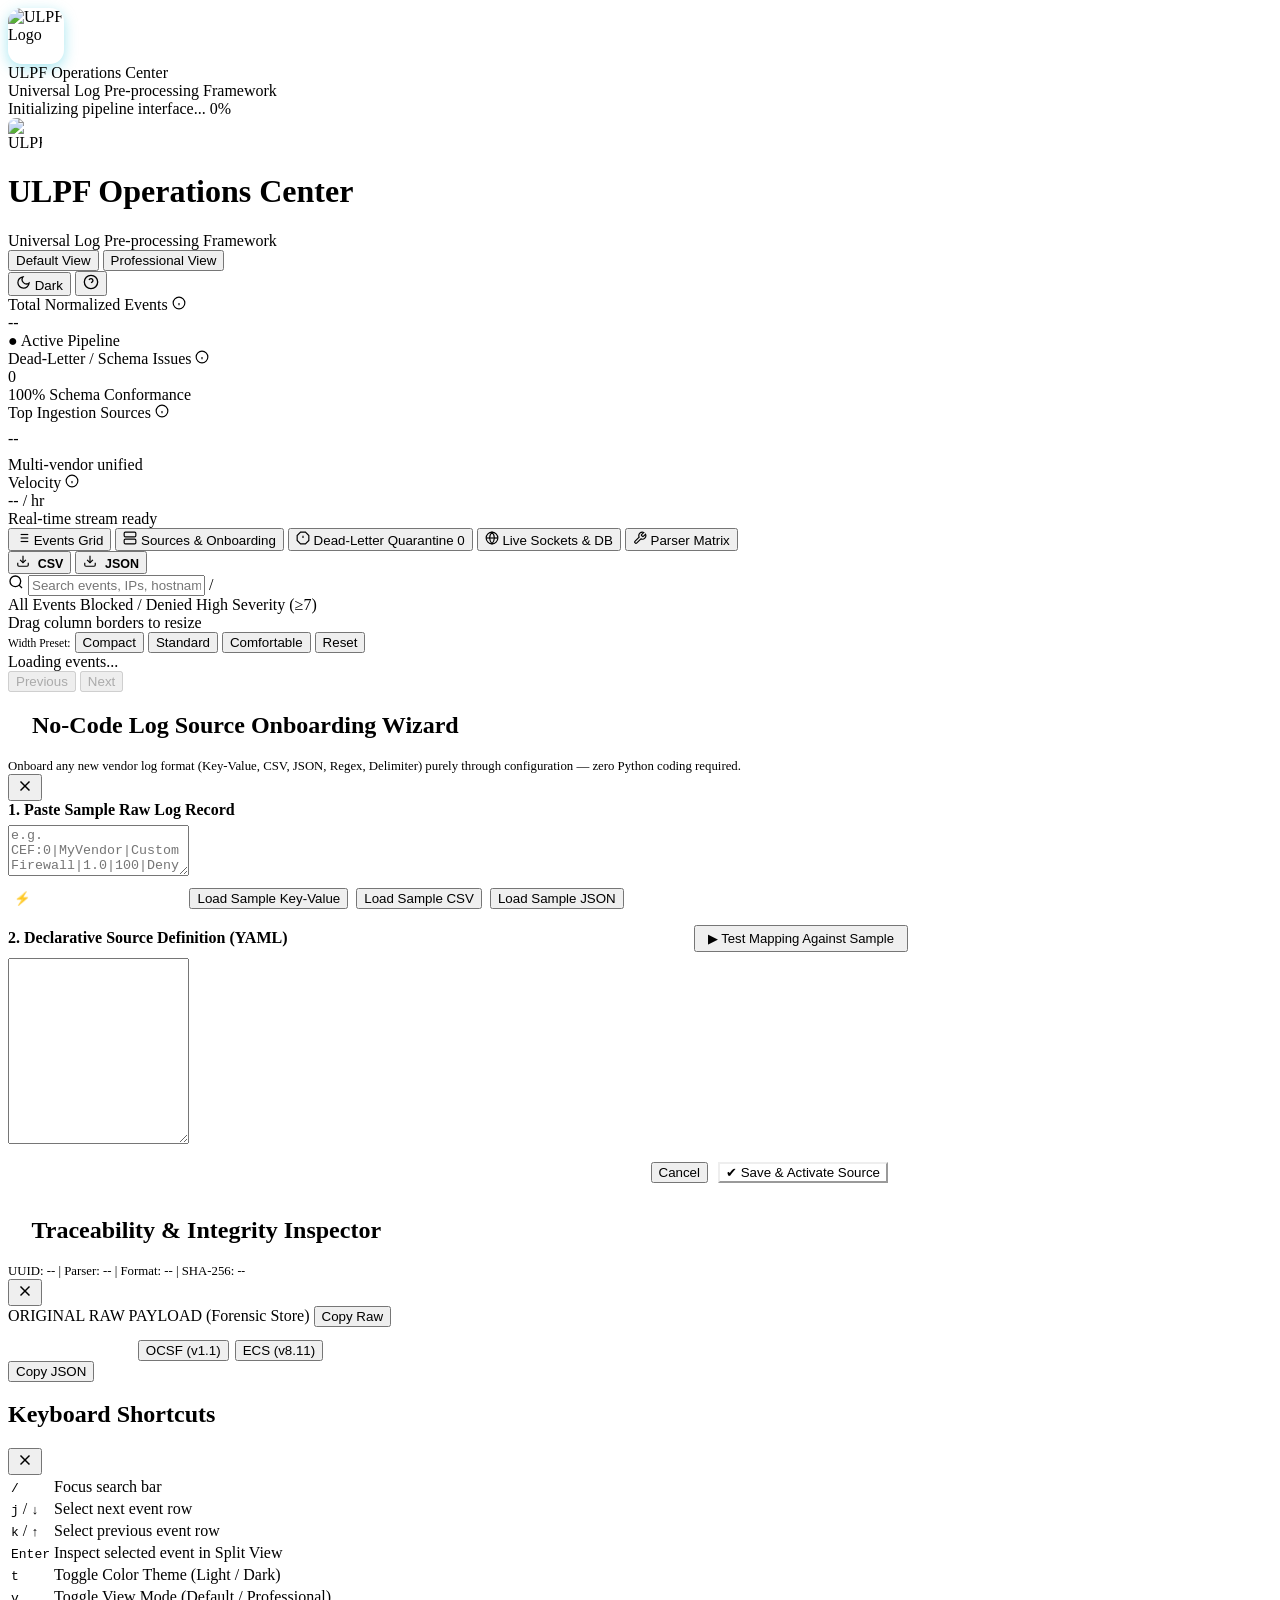
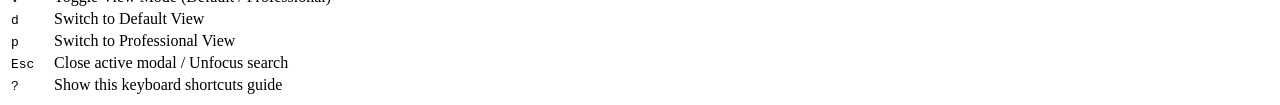
==== src/ulpf_dashboard/static/index.html @ 0b7f4d30 "refactor(architecture): decouple core framework from dashboard into src layout Separate framework ru" ====
<!DOCTYPE html>
<html lang="en" data-theme="light" data-view="default">
<head>
  <meta charset="UTF-8">
  <meta name="viewport" content="width=device-width, initial-scale=1.0">
  <title>ULPF — Universal Log Operations Dashboard</title>
  <link rel="icon" type="image/svg+xml" href="/static/favicon.svg">
  <link rel="alternate icon" href="/static/favicon.ico">
  <link rel="stylesheet" href="/static/style.css">
</head>
<body>
  <!-- Full Screen Initial Loading / Splash Screen (0% to 100%) -->
  <div id="loadingScreen" class="loading-screen">
    <div class="loading-container">
      <div class="loading-logo-box">
        <img src="/static/ulpf-logo.svg" alt="ULPF Logo" style="width: 56px; height: 56px; display: block; border-radius: 14px; box-shadow: 0 4px 14px rgba(6,182,212,0.35);">
        <div class="loading-ring"></div>
      </div>
      <div class="loading-app-name">ULPF Operations Center</div>
      <div class="loading-app-desc">Universal Log Pre-processing Framework</div>

      <div class="loading-progress-wrapper">
        <div class="loading-progress-bar">
          <div id="loadingProgressFill" class="loading-progress-fill" style="width: 0%;"></div>
        </div>
        <div class="loading-stats">
          <span id="loadingStepText">Initializing pipeline interface...</span>
          <span id="loadingPercentText" class="loading-percent mono-text">0%</span>
        </div>
      </div>
    </div>
  </div>

  <div class="app-container">

    <!-- Top Application Header -->
    <header class="app-header">
      <div class="brand-section">
        <div class="brand-logo" style="padding: 0; overflow: hidden; background: transparent;">
          <img src="/static/ulpf-logo.svg" alt="ULPF" style="width: 34px; height: 34px; border-radius: 8px; display: block;">
        </div>
        <div class="brand-titles">
          <h1>ULPF Operations Center</h1>
          <div class="brand-subtitle">Universal Log Pre-processing Framework</div>
        </div>
      </div>

      <div class="header-actions">
        <!-- Live SSE stream indicator -->
        <div id="liveStreamBadge" class="live-badge" style="display: none;">
          <span class="pulse-dot"></span> Stream Live
        </div>

        <!-- View Mode Segmented Control (Default vs Professional) -->
        <div class="view-mode-switch">
          <button id="viewDefaultBtn" class="mode-btn active" title="Switch to Default View (Simplified / Overview)">Default View</button>
          <button id="viewProBtn" class="mode-btn" title="Switch to Professional View (Full UES / Operations Grid)">Professional View</button>
        </div>

        <!-- Color Theme Toggle (Light / Dark) -->
        <button id="colorThemeBtn" class="btn-theme-mode" title="Toggle Light / Dark Theme (Hotkey: t)">
          <svg id="themeIconSun" width="15" height="15" viewBox="0 0 24 24" fill="none" stroke="currentColor" stroke-width="2" style="display: none;">
            <circle cx="12" cy="12" r="5"></circle>
            <line x1="12" y1="1" x2="12" y2="3"></line>
            <line x1="12" y1="21" x2="12" y2="23"></line>
            <line x1="4.22" y1="4.22" x2="5.64" y2="5.64"></line>
            <line x1="18.36" y1="18.36" x2="19.78" y2="19.78"></line>
            <line x1="1" y1="12" x2="3" y2="12"></line>
            <line x1="21" y1="12" x2="23" y2="12"></line>
            <line x1="4.22" y1="19.78" x2="5.64" y2="18.36"></line>
            <line x1="18.36" y1="5.64" x2="19.78" y2="4.22"></line>
          </svg>
          <svg id="themeIconMoon" width="15" height="15" viewBox="0 0 24 24" fill="none" stroke="currentColor" stroke-width="2">
            <path d="M21 12.79A9 9 0 1 1 11.21 3 7 7 0 0 0 21 12.79z"></path>
          </svg>
          <span id="colorThemeText">Dark</span>
        </button>

        <!-- Help shortcuts button -->
        <button id="shortcutsHelpBtn" class="btn-icon" title="Keyboard Shortcuts (?)" aria-label="Keyboard Shortcuts">
          <svg width="16" height="16" viewBox="0 0 24 24" fill="none" stroke="currentColor" stroke-width="2">
            <circle cx="12" cy="12" r="10"></circle>
            <path d="M9.09 9a3 3 0 0 1 5.83 1c0 2-3 3-3 3"></path>
            <line x1="12" y1="17" x2="12.01" y2="17"></line>
          </svg>
        </button>
      </div>
    </header>

    <!-- Default Theme: 4 Metric Cards -->
    <section id="metricsGrid" class="metrics-grid">
      <div class="metric-card">
        <div class="metric-header">
          <span>Total Normalized Events</span>
          <span class="has-tooltip" data-tooltip="All events validated against Universal Event Schema">
            <svg width="14" height="14" viewBox="0 0 24 24" fill="none" stroke="currentColor" stroke-width="2"><circle cx="12" cy="12" r="10"></circle><line x1="12" y1="16" x2="12" y2="12"></line><line x1="12" y1="8" x2="12.01" y2="8"></line></svg>
          </span>
        </div>
        <div id="statTotalEvents" class="metric-value">--</div>
        <div class="metric-footer">
          <span style="color: var(--color-success);">● Active Pipeline</span>
        </div>
      </div>

      <div class="metric-card">
        <div class="metric-header">
          <span>Dead-Letter / Schema Issues</span>
          <span class="has-tooltip" data-tooltip="Events that failed JSON Schema validation and were quarantined">
            <svg width="14" height="14" viewBox="0 0 24 24" fill="none" stroke="currentColor" stroke-width="2"><circle cx="12" cy="12" r="10"></circle><line x1="12" y1="16" x2="12" y2="12"></line><line x1="12" y1="8" x2="12.01" y2="8"></line></svg>
          </span>
        </div>
        <div id="statIssuesCount" class="metric-value" style="color: var(--color-success);">0</div>
        <div class="metric-footer">
          <span>100% Schema Conformance</span>
        </div>
      </div>

      <div class="metric-card">
        <div class="metric-header">
          <span>Top Ingestion Sources</span>
          <span class="has-tooltip" data-tooltip="Perimeter security devices emitting highest log volumes">
            <svg width="14" height="14" viewBox="0 0 24 24" fill="none" stroke="currentColor" stroke-width="2"><circle cx="12" cy="12" r="10"></circle><line x1="12" y1="16" x2="12" y2="12"></line><line x1="12" y1="8" x2="12.01" y2="8"></line></svg>
          </span>
        </div>
        <div id="statTopVendors" class="vendor-pills" style="margin: 8px 0;">--</div>
        <div class="metric-footer">
          <span>Multi-vendor unified</span>
        </div>
      </div>

      <div class="metric-card">
        <div class="metric-header">
          <span>Velocity</span>
          <span class="has-tooltip" data-tooltip="Rate of normalized events received in the last hour">
            <svg width="14" height="14" viewBox="0 0 24 24" fill="none" stroke="currentColor" stroke-width="2"><circle cx="12" cy="12" r="10"></circle><line x1="12" y1="16" x2="12" y2="12"></line><line x1="12" y1="8" x2="12.01" y2="8"></line></svg>
          </span>
        </div>
        <div id="statVelocity" class="metric-value">-- / hr</div>
        <div class="metric-footer">
          <span>Real-time stream ready</span>
        </div>
      </div>
    </section>

    <!-- Navigation Tabs Bar -->
    <div id="proTabsBar" class="pro-tabs-bar">
      <div class="pro-tabs">
        <button class="pro-tab active" data-tab="events">
          <svg width="14" height="14" viewBox="0 0 24 24" fill="none" stroke="currentColor" stroke-width="2"><line x1="8" y1="6" x2="21" y2="6"></line><line x1="8" y1="12" x2="21" y2="12"></line><line x1="8" y1="18" x2="21" y2="18"></line><line x1="3" y1="6" x2="3.01" y2="6"></line><line x1="3" y1="12" x2="3.01" y2="12"></line><line x1="3" y1="18" x2="3.01" y2="18"></line></svg>
          Events Grid
        </button>
        <button class="pro-tab" data-tab="sources">
          <svg width="14" height="14" viewBox="0 0 24 24" fill="none" stroke="currentColor" stroke-width="2"><rect x="2" y="2" width="20" height="8" rx="2" ry="2"></rect><rect x="2" y="14" width="20" height="8" rx="2" ry="2"></rect><line x1="6" y1="6" x2="6.01" y2="6"></line><line x1="6" y1="18" x2="6.01" y2="18"></line></svg>
          Sources & Onboarding
        </button>
        <button class="pro-tab" data-tab="deadletter">
          <svg width="14" height="14" viewBox="0 0 24 24" fill="none" stroke="currentColor" stroke-width="2"><polygon points="7.86 2 16.14 2 22 7.86 22 16.14 16.14 22 7.86 22 2 16.14 2 7.86 7.86 2"></polygon><line x1="12" y1="8" x2="12" y2="12"></line><line x1="12" y1="16" x2="12.01" y2="16"></line></svg>
          Dead-Letter Quarantine
          <span id="tabDeadLetterBadge" class="tab-badge">0</span>
        </button>
        <button class="pro-tab" data-tab="connections" id="tabConnectionsBtn">
          <svg width="14" height="14" viewBox="0 0 24 24" fill="none" stroke="currentColor" stroke-width="2">
            <circle cx="12" cy="12" r="10"></circle>
            <line x1="2" y1="12" x2="22" y2="12"></line>
            <path d="M12 2a15.3 15.3 0 0 1 4 10 15.3 15.3 0 0 1-4 10 15.3 15.3 0 0 1-4-10 15.3 15.3 0 0 1 4-10z"></path>
          </svg>
          Live Sockets & DB
          <span id="tabConnectionsBadge" class="tab-badge" style="background: rgba(6, 182, 212, 0.15); color: var(--accent-cyan); display: none;">0</span>
        </button>
        <button class="pro-tab" data-tab="parsers">
          <svg width="14" height="14" viewBox="0 0 24 24" fill="none" stroke="currentColor" stroke-width="2"><path d="M14.7 6.3a1 1 0 0 0 0 1.4l1.6 1.6a1 1 0 0 0 1.4 0l3.77-3.77a6 6 0 0 1-7.94 7.94l-6.91 6.91a2.12 2.12 0 0 1-3-3l6.91-6.91a6 6 0 0 1 7.94-7.94l-3.76 3.76z"></path></svg>
          Parser Matrix
        </button>
      </div>

      <div class="tab-actions">
        <button id="exportCsvBtn" class="btn-icon" title="Export Filtered Results (CSV)">
          <svg width="14" height="14" viewBox="0 0 24 24" fill="none" stroke="currentColor" stroke-width="2"><path d="M21 15v4a2 2 0 0 1-2 2H5a2 2 0 0 1-2-2v-4"></path><polyline points="7 10 12 15 17 10"></polyline><line x1="12" y1="15" x2="12" y2="3"></line></svg>
          <span style="font-size: 0.78rem; margin-left: 4px; font-weight: 600;">CSV</span>
        </button>
        <button id="exportJsonBtn" class="btn-icon" title="Export Filtered Results (JSON Lines)">
          <svg width="14" height="14" viewBox="0 0 24 24" fill="none" stroke="currentColor" stroke-width="2"><path d="M21 15v4a2 2 0 0 1-2 2H5a2 2 0 0 1-2-2v-4"></path><polyline points="7 10 12 15 17 10"></polyline><line x1="12" y1="15" x2="12" y2="3"></line></svg>
          <span style="font-size: 0.78rem; margin-left: 4px; font-weight: 600;">JSON</span>
        </button>
      </div>
    </div>

    <!-- Filter & Search Controls -->
    <section class="filter-section">
      <div class="search-and-quickfilters">
        <div class="search-box">
          <svg class="search-icon" width="16" height="16" viewBox="0 0 24 24" fill="none" stroke="currentColor" stroke-width="2">
            <circle cx="11" cy="11" r="8"></circle><line x1="21" y1="21" x2="16.65" y2="16.65"></line>
          </svg>
          <input type="text" id="searchInput" placeholder="Search events, IPs, hostnames, usernames, categories...">
          <span class="search-shortcut-hint">/</span>
        </div>

        <div id="quickChips" class="quick-chips">
          <span class="chip active" data-filter="all">All Events</span>
          <span class="chip" data-filter="blocked">Blocked / Denied</span>
          <span class="chip" data-filter="high_sev">High Severity (≥7)</span>
        </div>
      </div>

      <!-- Advanced Pro Filters (hidden in default view) -->
      <div id="proFiltersPanel" class="pro-filters-panel" style="display: none;">
        <div class="filter-group">
          <label>Vendor</label>
          <select id="vendorFilter">
            <option value="">All Vendors</option>
            <option value="Cisco">Cisco</option>
            <option value="Palo Alto Networks">Palo Alto Networks</option>
          </select>
        </div>

        <div class="filter-group">
          <label>Category</label>
          <select id="categoryFilter">
            <option value="">All Categories</option>
            <option value="network">Network</option>
            <option value="authentication">Authentication</option>
            <option value="threat">Threat</option>
            <option value="system">System</option>
            <option value="policy">Policy</option>
          </select>
        </div>

        <div class="filter-group">
          <label>Action</label>
          <select id="actionFilter">
            <option value="">All Actions</option>
            <option value="allow">Allow</option>
            <option value="deny">Deny / Drop</option>
            <option value="permit">Permit</option>
          </select>
        </div>

        <div class="filter-group">
          <label>Outcome</label>
          <select id="outcomeFilter">
            <option value="">All Outcomes</option>
            <option value="success">Success</option>
            <option value="failure">Failure</option>
          </select>
        </div>

        <div class="filter-group">
          <label>Parser Plugin</label>
          <select id="parserFilter">
            <option value="">All Parsers</option>
            <option value="cisco_asa">cisco_asa</option>
            <option value="cef">cef</option>
            <option value="paloalto_csv">paloalto_csv</option>
            <option value="json_passthrough">json_passthrough</option>
            <option value="syslog_rfc3164">syslog_rfc3164</option>
            <option value="syslog_rfc5424">syslog_rfc5424</option>
          </select>
        </div>
      </div>
    </section>

    <!-- Main Panel: Virtualized Events Table -->
    <main id="eventsPanel" class="table-container">
      <div class="table-toolbar">
        <div>
          <span>Drag column borders to resize</span>
        </div>
        <div class="table-toolbar-actions">
          <span style="font-size: 0.72rem; color: var(--text-muted);">Width Preset:</span>
          <button id="densityCompactBtn" class="toolbar-btn">Compact</button>
          <button id="densityStandardBtn" class="toolbar-btn active">Standard</button>
          <button id="densityComfortableBtn" class="toolbar-btn">Comfortable</button>
          <button id="resetWidthsBtn" class="toolbar-btn" title="Reset all column widths to default">Reset</button>
        </div>
      </div>

      <div class="table-scroll-wrapper">
        <div id="tableHeaderRow" class="table-header-row">
          <!-- Dynamic header rendered by JS -->
        </div>

        <div id="virtualViewport" class="virtual-viewport">
          <div id="virtualSpacer" class="virtual-spacer"></div>
          <div id="virtualContent" class="virtual-content">
            <!-- Virtual DOM items rendered by VirtualScroller -->
          </div>
        </div>
      </div>

      <footer class="table-footer">
        <div id="pageInfo">Loading events...</div>
        <div class="pagination-controls">
          <button id="prevPageBtn" class="pagination-btn" disabled>Previous</button>
          <button id="nextPageBtn" class="pagination-btn" disabled>Next</button>
        </div>
      </footer>
    </main>

    <!-- Pro Panel 2: Dead Letter Quarantine -->
    <section id="deadLetterPanel" style="display: none;">
      <div id="deadLetterList">
        <!-- Rendered by JS -->
      </div>
    </section>

    <!-- Pro Panel 3: Parser Health Matrix -->
    <section id="parsersPanel" style="display: none;">
      <div id="parsersGrid" class="parser-health-grid">
        <!-- Rendered by JS -->
      </div>
    </section>

    <!-- Tab 4: Sources & Declarative Onboarding -->
    <section id="tabContentSources" class="tab-content" style="display: none;">
      <div class="sources-header-bar">
        <div class="sources-title-group">
          <h2>
            <svg width="20" height="20" viewBox="0 0 24 24" fill="none" stroke="var(--accent)" stroke-width="2"><rect x="2" y="2" width="20" height="8" rx="2" ry="2"></rect><rect x="2" y="14" width="20" height="8" rx="2" ry="2"></rect><line x1="6" y1="6" x2="6.01" y2="6"></line><line x1="6" y1="18" x2="6.01" y2="18"></line></svg>
            Enterprise Log Sources & Declarative Onboarding
          </h2>
          <div class="sources-subtitle">Manage perimeter log producers, check health telemetry, and onboard new vendors via no-code configuration.</div>
        </div>
        <div class="sources-header-actions">
          <button id="openOnboardingBtn" class="btn btn-primary">
            <svg width="15" height="15" viewBox="0 0 24 24" fill="none" stroke="currentColor" stroke-width="2"><line x1="12" y1="5" x2="12" y2="19"></line><line x1="5" y1="12" x2="19" y2="12"></line></svg>
            + Onboard New Source (No-Code)
          </button>
        </div>
      </div>

      <!-- Sources Overview Metric Strip -->
      <div class="source-metrics-strip">
        <div class="src-stat-box">
          <span class="src-stat-label">Active Sources</span>
          <span id="srcStatActive" class="src-stat-val">11</span>
        </div>
        <div class="src-stat-box">
          <span class="src-stat-label">Total Ingestion (EPS)</span>
          <span id="srcStatEPS" class="src-stat-val">--</span>
        </div>
        <div class="src-stat-box">
          <span class="src-stat-label">Pipeline Validity</span>
          <span id="srcStatValidity" class="src-stat-val" style="color: var(--color-success);">100%</span>
        </div>
        <div class="src-stat-box">
          <span class="src-stat-label">Dead-Letter Count</span>
          <span id="srcStatDLQ" class="src-stat-val">0</span>
        </div>
      </div>

      <!-- Sources List Table / Cards -->
      <div class="sources-table-wrap">
        <table class="data-table">
          <thead>
            <tr>
              <th>SOURCE NAME / VENDOR</th>
              <th>TYPE / FORMAT</th>
              <th>HEALTH</th>
              <th>EVENTS INGESTED</th>
              <th>STATUS</th>
              <th>LAST EVENT</th>
              <th>ACTIONS</th>
            </tr>
          </thead>
          <tbody id="sourcesTableBody">
            <tr><td colspan="7" class="host-empty">Loading log sources registry...</td></tr>
          </tbody>
        </table>
      </div>
    </section>

    <!-- Tab 5: Live Sockets & Database Telemetry Panel -->
    <section id="tabContentConnections" class="tab-panel" style="display: none;">
      <!-- Hero Header Bar -->
      <div class="conn-hero-header">
        <div class="conn-title-wrap">
          <div class="conn-radar-icon">
            <svg width="22" height="22" viewBox="0 0 24 24" fill="none" stroke="currentColor" stroke-width="2">
              <circle cx="12" cy="12" r="10"></circle>
              <line x1="12" y1="2" x2="12" y2="12"></line>
              <path d="M12 2a15.3 15.3 0 0 1 4 10 15.3 15.3 0 0 1-4 10 15.3 15.3 0 0 1-4-10 15.3 15.3 0 0 1 4-10z"></path>
            </svg>
          </div>
          <div>
            <h2>Live Sockets & DB Connection Inspector</h2>
            <div class="conn-sub">Real-time host socket inspector capturing MySQL (3306), Postgres, Redis, HTTP APIs, and outbound telemetry.</div>
          </div>
        </div>

        <div class="conn-actions-bar">
          <div id="connStreamStatus" class="live-badge" style="display: inline-flex; font-size: 0.76rem; padding: 4px 10px;">
            <span class="pulse-dot"></span> <span id="connStreamStatusText">Monitor Inactive</span>
          </div>
          <button id="btnToggleLiveMonitor" class="btn-conn-start" title="Toggle Live System Monitor">
            <svg width="14" height="14" viewBox="0 0 24 24" fill="currentColor"><polygon points="5 3 19 12 5 21 5 3"></polygon></svg>
            <span id="btnToggleLiveMonitorText">Start Live Monitor</span>
          </button>
          <button id="btnRefreshConnections" class="btn-conn-refresh" title="Fetch snapshot now">
            <svg width="14" height="14" viewBox="0 0 24 24" fill="none" stroke="currentColor" stroke-width="2"><polyline points="23 4 23 10 17 10"></polyline><polyline points="1 20 1 14 7 14"></polyline><path d="M3.51 9a9 9 0 0 1 14.85-3.36L23 10M1 14l4.64 4.36A9 9 0 0 0 20.49 15"></path></svg>
            Refresh
          </button>
          <button id="btnCopyAllConns" class="btn-conn-refresh" title="Copy filtered connections list">
            <svg width="14" height="14" viewBox="0 0 24 24" fill="none" stroke="currentColor" stroke-width="2"><rect x="9" y="9" width="13" height="13" rx="2" ry="2"></rect><path d="M5 15H4a2 2 0 0 1-2-2V4a2 2 0 0 1 2-2h9a2 2 0 0 1 2 2v1"></path></svg>
            Copy List
          </button>
        </div>
      </div>

      <!-- Permission / Restriction Alert Bar (hidden unless error) -->
      <div id="connPermissionAlert" class="alert-banner" style="display: none; background: rgba(239, 68, 68, 0.1); border: 1px solid rgba(239, 68, 68, 0.3); color: var(--color-danger); padding: 10px 14px; border-radius: 8px; margin-bottom: 14px; font-size: 0.82rem; align-items: center; gap: 8px;">
        <svg width="16" height="16" viewBox="0 0 24 24" fill="none" stroke="currentColor" stroke-width="2"><circle cx="12" cy="12" r="10"></circle><line x1="12" y1="8" x2="12" y2="12"></line><line x1="12" y1="16" x2="12.01" y2="16"></line></svg>
        <span id="connPermissionAlertText">AccessDenied: Elevated privileges required to scan OS socket connections.</span>
      </div>

      <!-- Cyber Metrics Grid -->
      <div class="conn-metrics-grid">
        <div class="conn-metric-card">
          <div class="conn-card-icon blue">⚡</div>
          <div class="conn-card-content">
            <span class="conn-card-label">Active Sockets</span>
            <span id="connStatTotal" class="conn-card-val">0</span>
          </div>
        </div>
        <div class="conn-metric-card">
          <div class="conn-card-icon amber">🗄️</div>
          <div class="conn-card-content">
            <span class="conn-card-label">Database Sessions (MySQL/DB)</span>
            <span id="connStatDB" class="conn-card-val" style="color: #f59e0b;">0</span>
          </div>
        </div>
        <div class="conn-metric-card">
          <div class="conn-card-icon purple">🌐</div>
          <div class="conn-card-content">
            <span class="conn-card-label">Remote Endpoints</span>
            <span id="connStatRemote" class="conn-card-val" style="color: #a855f7;">0</span>
          </div>
        </div>
        <div class="conn-metric-card">
          <div class="conn-card-icon green">⏱️</div>
          <div class="conn-card-content">
            <span class="conn-card-label">Last OS Scan</span>
            <span id="connStatLastScan" class="conn-card-val" style="font-size: 0.95rem; color: var(--text-secondary);">--</span>
          </div>
        </div>
      </div>

      <!-- Filter Strip -->
      <div class="conn-filter-strip">
        <div class="conn-quick-chips" id="connFilterChips">
          <span class="conn-chip active" data-conn-filter="clean">
            <span>🛡️ Clean Active</span>
            <span class="conn-chip-badge" id="badgeCleanCount">0</span>
          </span>
          <span class="conn-chip" data-conn-filter="db">
            <span>🗄️ Databases (MySQL/DB)</span>
            <span class="conn-chip-badge" id="badgeDBCount">0</span>
          </span>
          <span class="conn-chip" data-conn-filter="remote">
            <span>🌐 Remote Endpoints</span>
            <span class="conn-chip-badge" id="badgeRemoteCount">0</span>
          </span>
          <span class="conn-chip" data-conn-filter="localhost">
            <span>💻 Localhost Only</span>
          </span>
          <span class="conn-chip" data-conn-filter="all">
            <span>🔥 All Raw Sockets</span>
          </span>
        </div>

        <div class="search-box" style="max-width: 320px;">
          <svg class="search-icon" width="14" height="14" viewBox="0 0 24 24" fill="none" stroke="currentColor" stroke-width="2">
            <circle cx="11" cy="11" r="8"></circle><line x1="21" y1="21" x2="16.65" y2="16.65"></line>
          </svg>
          <input type="text" id="connSearchInput" placeholder="Filter by IP, port, process, PID, service..." style="padding: 7px 12px 7px 32px; font-size: 0.8rem;">
        </div>
      </div>

      <!-- Connections Table -->
      <div class="conn-table-wrap">
        <table class="conn-table">
          <thead>
            <tr>
              <th style="min-width: 180px;">PROCESS / PID</th>
              <th style="width: 80px;">PROTO</th>
              <th style="min-width: 190px;">SOURCE ENDPOINT</th>
              <th style="width: 30px; text-align: center;"></th>
              <th style="min-width: 210px;">DESTINATION ENDPOINT</th>
              <th style="min-width: 160px;">INFERRED SERVICE</th>
              <th style="width: 110px;">STATE</th>
              <th style="width: 100px;">SCOPE</th>
              <th style="width: 70px; text-align: center;">ACTIONS</th>
            </tr>
          </thead>
          <tbody id="connectionsTableBody">
            <tr><td colspan="9" class="host-empty">Live Socket Monitor is inactive. Click "Start Live Monitor" above to begin real-time socket inspection.</td></tr>
          </tbody>
        </table>
      </div>
    </section>

  </div>

  <!-- Declarative Source Onboarding Wizard Modal -->
  <div id="onboardingModal" class="modal-backdrop">
    <div class="modal-card" style="max-width: 900px;">
      <div class="modal-header">
        <div class="modal-title-group">
          <h2>
            <svg width="18" height="18" viewBox="0 0 24 24" fill="none" stroke="var(--accent)" stroke-width="2"><rect x="2" y="2" width="20" height="8" rx="2" ry="2"></rect><line x1="12" y1="5" x2="12" y2="19"></line><line x1="5" y1="12" x2="19" y2="12"></line></svg>
            No-Code Log Source Onboarding Wizard
          </h2>
          <div style="font-size: 0.8rem; color: var(--text-muted); margin-top: 4px;">
            Onboard any new vendor log format (Key-Value, CSV, JSON, Regex, Delimiter) purely through configuration — zero Python coding required.
          </div>
        </div>
        <button id="closeOnboardingBtn" class="btn-icon" aria-label="Close Wizard (Esc)">
          <svg width="18" height="18" viewBox="0 0 24 24" fill="none" stroke="currentColor" stroke-width="2"><line x1="18" y1="6" x2="6" y2="18"></line><line x1="6" y1="6" x2="18" y2="18"></line></svg>
        </button>
      </div>

      <div class="modal-body" style="max-height: 75vh; overflow-y: auto;">
        <!-- Step 1: Sample Event Input -->
        <div class="wizard-step">
          <label style="font-weight: 600; display: block; margin-bottom: 6px;">1. Paste Sample Raw Log Record</label>
          <textarea id="wizardSampleEvent" class="code-editor-input" rows="3" placeholder='e.g. CEF:0|MyVendor|CustomFirewall|1.0|100|Deny|5|src=10.0.0.1 dst=192.168.1.10 spt=44321 dpt=443 act=drop user=alice'></textarea>
          <div style="display: flex; gap: 8px; margin-top: 8px;">
            <button id="wizardInferBtn" class="pagination-btn" style="background: var(--accent); color: white; border: none;">⚡ Auto-Infer Configuration</button>
            <button id="wizardLoadSampleKVBtn" class="pagination-btn">Load Sample Key-Value</button>
            <button id="wizardLoadSampleCSVBtn" class="pagination-btn">Load Sample CSV</button>
            <button id="wizardLoadSampleJSONBtn" class="pagination-btn">Load Sample JSON</button>
          </div>
        </div>

        <!-- Step 2: Declarative YAML Definition Editor -->
        <div class="wizard-step" style="margin-top: 16px;">
          <div style="display: flex; justify-content: space-between; align-items: center; margin-bottom: 6px;">
            <label style="font-weight: 600;">2. Declarative Source Definition (YAML)</label>
            <button id="wizardTestBtn" class="btn btn-primary" style="padding: 4px 12px; font-size: 0.82rem;">▶ Test Mapping Against Sample</button>
          </div>
          <textarea id="wizardConfigYaml" class="code-editor-input mono-text" rows="12" style="font-size: 0.8rem; font-family: monospace;"></textarea>
        </div>

        <!-- Step 3: Live Test Output Preview -->
        <div id="wizardTestResults" class="wizard-step" style="margin-top: 16px; display: none;">
          <label style="font-weight: 600; display: block; margin-bottom: 6px;">3. Live Test & Verification Results</label>
          <div id="wizardStatusBadge" style="margin-bottom: 8px;"></div>
          <div class="traceability-split" style="max-height: 250px;">
            <div class="split-pane">
              <div class="pane-header"><span>EXTRACTED FIELDS</span></div>
              <pre id="wizardExtractedJson" class="code-viewer" style="font-size: 0.75rem;"></pre>
            </div>
            <div class="split-pane">
              <div class="pane-header"><span>NORMALIZED UES EVENT</span></div>
              <pre id="wizardNormalizedJson" class="code-viewer" style="font-size: 0.75rem;"></pre>
            </div>
          </div>
        </div>
      </div>

      <div class="modal-footer" style="display: flex; justify-content: flex-end; gap: 10px; padding: 14px 20px; border-top: 1px solid var(--border-color);">
        <button id="cancelOnboardingBtn" class="pagination-btn">Cancel</button>
        <button id="saveOnboardingBtn" class="btn btn-primary" style="background: var(--color-success); border-color: var(--color-success);">✔ Save & Activate Source</button>
      </div>
    </div>
  </div>

  <!-- Traceability Side-by-Side Split Inspector Modal -->
  <div id="inspectorModal" class="modal-backdrop">
    <div class="modal-card">
      <div class="modal-header">
        <div class="modal-title-group">
          <h2>
            <svg width="18" height="18" viewBox="0 0 24 24" fill="none" stroke="var(--accent)" stroke-width="2"><circle cx="12" cy="12" r="10"></circle><polyline points="12 6 12 12 14 14"></polyline></svg>
            Traceability & Integrity Inspector
          </h2>
          <div style="font-size: 0.8rem; color: var(--text-muted); margin-top: 4px;">
            UUID: <span id="inspectEventId" class="mono-text" style="color: var(--text-primary);">--</span> |
            Parser: <span id="inspectParser" class="badge badge-subtle">--</span> |
            Format: <span id="inspectRawFormat" class="badge badge-subtle">--</span> |
            SHA-256: <span id="inspectRawHash" class="mono-text" style="font-size: 0.72rem; color: var(--text-muted);">--</span>
          </div>
        </div>

        <button id="closeInspectorBtn" class="btn-icon" aria-label="Close Inspector (Esc)">
          <svg width="18" height="18" viewBox="0 0 24 24" fill="none" stroke="currentColor" stroke-width="2"><line x1="18" y1="6" x2="6" y2="18"></line><line x1="6" y1="6" x2="18" y2="18"></line></svg>
        </button>
      </div>

      <div class="modal-body">
        <div class="traceability-split">
          <!-- Left Pane: Untouched Raw Forensic Payload -->
          <div class="split-pane">
            <div class="pane-header">
              <span>ORIGINAL RAW PAYLOAD (Forensic Store)</span>
              <button id="copyRawBtn" class="pagination-btn">Copy Raw</button>
            </div>
            <pre id="inspectRawPayload" class="code-viewer"></pre>
          </div>

          <!-- Right Pane: Validated UES Schema JSON & Crosswalk View -->
          <div class="split-pane">
            <div class="pane-header">
              <div style="display: flex; gap: 6px; align-items: center;">
                <button id="inspectTabUesBtn" class="pagination-btn" style="font-weight: 700; background: var(--accent); color: white; border: none;">UES (Normalized)</button>
                <button id="inspectTabOcsfBtn" class="pagination-btn">OCSF (v1.1)</button>
                <button id="inspectTabEcsBtn" class="pagination-btn">ECS (v8.11)</button>
              </div>
              <button id="copyJsonBtn" class="pagination-btn">Copy JSON</button>
            </div>
            <pre id="inspectUesJson" class="code-viewer"></pre>
          </div>
        </div>
      </div>
    </div>
  </div>

  <!-- Keyboard Shortcuts Cheat Sheet Modal -->
  <div id="shortcutsModal" class="modal-backdrop">
    <div class="modal-card" style="max-width: 500px;">
      <div class="modal-header">
        <h2>Keyboard Shortcuts</h2>
        <button id="closeShortcutsBtn" class="btn-icon">
          <svg width="18" height="18" viewBox="0 0 24 24" fill="none" stroke="currentColor" stroke-width="2"><line x1="18" y1="6" x2="6" y2="18"></line><line x1="6" y1="6" x2="18" y2="18"></line></svg>
        </button>
      </div>
      <div class="modal-body">
        <table class="shortcuts-table">
          <tr><td><kbd>/</kbd></td><td>Focus search bar</td></tr>
          <tr><td><kbd>j</kbd> / <kbd>↓</kbd></td><td>Select next event row</td></tr>
          <tr><td><kbd>k</kbd> / <kbd>↑</kbd></td><td>Select previous event row</td></tr>
          <tr><td><kbd>Enter</kbd></td><td>Inspect selected event in Split View</td></tr>
          <tr><td><kbd>t</kbd></td><td>Toggle Color Theme (Light / Dark)</td></tr>
          <tr><td><kbd>v</kbd></td><td>Toggle View Mode (Default / Professional)</td></tr>
          <tr><td><kbd>d</kbd></td><td>Switch to Default View</td></tr>
          <tr><td><kbd>p</kbd></td><td>Switch to Professional View</td></tr>
          <tr><td><kbd>Esc</kbd></td><td>Close active modal / Unfocus search</td></tr>
          <tr><td><kbd>?</kbd></td><td>Show this keyboard shortcuts guide</td></tr>
        </table>
      </div>
    </div>
  </div>

  <script src="/static/app.js"></script>
</body>
</html>
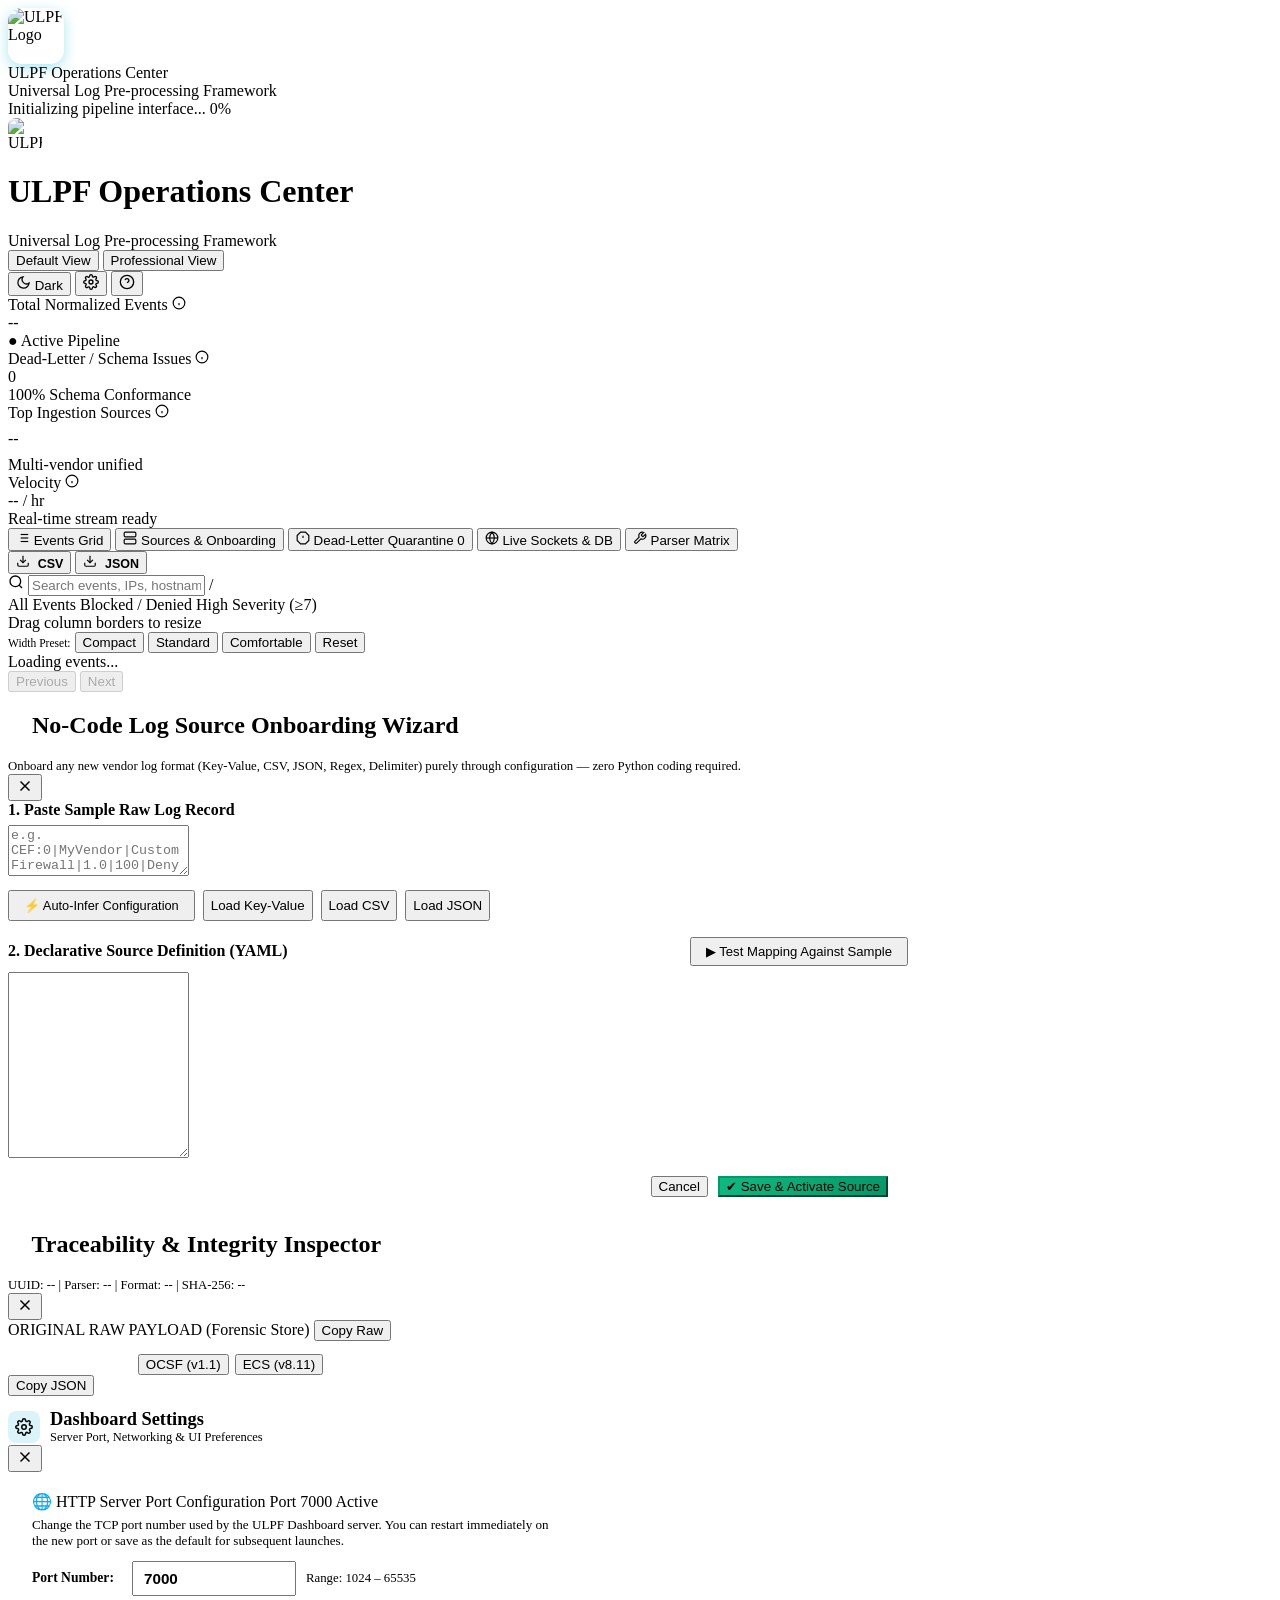
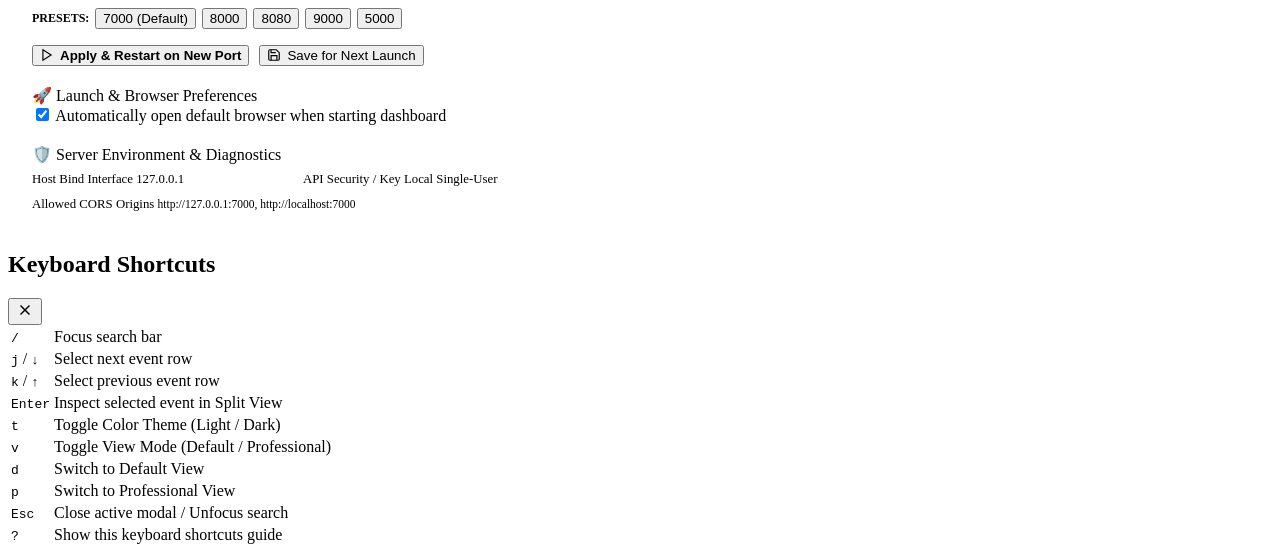
==== commit ccb451b4: "feat(dashboard): modularize dashboard routers, add live port switcher, and settings modal Complete f" ====
--- a/src/ulpf_dashboard/static/index.html
+++ b/src/ulpf_dashboard/static/index.html
@@ -76,6 +76,14 @@
           <span id="colorThemeText">Dark</span>
         </button>
 
+        <!-- Dashboard Settings & Port Config button -->
+        <button id="settingsBtn" class="btn-icon" title="Dashboard Settings & Port Configuration (,)" aria-label="Settings">
+          <svg width="16" height="16" viewBox="0 0 24 24" fill="none" stroke="currentColor" stroke-width="2">
+            <circle cx="12" cy="12" r="3"></circle>
+            <path d="M19.4 15a1.65 1.65 0 0 0 .33 1.82l.06.06a2 2 0 0 1 0 2.83 2 2 0 0 1-2.83 0l-.06-.06a1.65 1.65 0 0 0-1.82-.33 1.65 1.65 0 0 0-1 1.51V21a2 2 0 0 1-2 2 2 2 0 0 1-2-2v-.09A1.65 1.65 0 0 0 9 19.4a1.65 1.65 0 0 0-1.82.33l-.06.06a2 2 0 0 1-2.83 0 2 2 0 0 1 0-2.83l.06-.06a1.65 1.65 0 0 0 .33-1.82 1.65 1.65 0 0 0-1.51-1H3a2 2 0 0 1-2-2 2 2 0 0 1 2-2h.09A1.65 1.65 0 0 0 4.6 9a1.65 1.65 0 0 0-.33-1.82l-.06-.06a2 2 0 0 1 0-2.83 2 2 0 0 1 2.83 0l.06.06a1.65 1.65 0 0 0 1.82.33H9a1.65 1.65 0 0 0 1-1.51V3a2 2 0 0 1 2-2 2 2 0 0 1 2 2v.09a1.65 1.65 0 0 0 1 1.51 1.65 1.65 0 0 0 1.82-.33l.06-.06a2 2 0 0 1 2.83 0 2 2 0 0 1 0 2.83l-.06.06a1.65 1.65 0 0 0-.33 1.82V9a1.65 1.65 0 0 0 1.51 1H21a2 2 0 0 1 2 2 2 2 0 0 1-2 2h-.09a1.65 1.65 0 0 0-1.51 1z"></path>
+          </svg>
+        </button>
+
         <!-- Help shortcuts button -->
         <button id="shortcutsHelpBtn" class="btn-icon" title="Keyboard Shortcuts (?)" aria-label="Keyboard Shortcuts">
           <svg width="16" height="16" viewBox="0 0 24 24" fill="none" stroke="currentColor" stroke-width="2">
@@ -312,55 +320,111 @@
     </section>
 
     <!-- Tab 4: Sources & Declarative Onboarding -->
-    <section id="tabContentSources" class="tab-content" style="display: none;">
-      <div class="sources-header-bar">
-        <div class="sources-title-group">
-          <h2>
-            <svg width="20" height="20" viewBox="0 0 24 24" fill="none" stroke="var(--accent)" stroke-width="2"><rect x="2" y="2" width="20" height="8" rx="2" ry="2"></rect><rect x="2" y="14" width="20" height="8" rx="2" ry="2"></rect><line x1="6" y1="6" x2="6.01" y2="6"></line><line x1="6" y1="18" x2="6.01" y2="18"></line></svg>
-            Enterprise Log Sources & Declarative Onboarding
-          </h2>
-          <div class="sources-subtitle">Manage perimeter log producers, check health telemetry, and onboard new vendors via no-code configuration.</div>
-        </div>
+    <section id="tabContentSources" class="tab-panel" style="display: none;">
+      <!-- Hero Header Bar -->
+      <div class="sources-hero-header">
+        <div class="sources-title-wrap">
+          <div class="sources-radar-icon">
+            <svg width="22" height="22" viewBox="0 0 24 24" fill="none" stroke="currentColor" stroke-width="2">
+              <rect x="2" y="2" width="20" height="8" rx="2" ry="2"></rect>
+              <rect x="2" y="14" width="20" height="8" rx="2" ry="2"></rect>
+              <line x1="6" y1="6" x2="6.01" y2="6"></line>
+              <line x1="6" y1="18" x2="6.01" y2="18"></line>
+            </svg>
+          </div>
+          <div>
+            <h2>Enterprise Log Sources & Declarative Onboarding</h2>
+            <div class="sources-sub">Manage perimeter log producers, check health telemetry, and onboard new vendors via no-code configuration.</div>
+          </div>
+        </div>
+
         <div class="sources-header-actions">
-          <button id="openOnboardingBtn" class="btn btn-primary">
-            <svg width="15" height="15" viewBox="0 0 24 24" fill="none" stroke="currentColor" stroke-width="2"><line x1="12" y1="5" x2="12" y2="19"></line><line x1="5" y1="12" x2="19" y2="12"></line></svg>
-            + Onboard New Source (No-Code)
+          <button id="btnRefreshSources" class="btn-conn-refresh" title="Refresh source health telemetry">
+            <svg width="14" height="14" viewBox="0 0 24 24" fill="none" stroke="currentColor" stroke-width="2"><polyline points="23 4 23 10 17 10"></polyline><polyline points="1 20 1 14 7 14"></polyline><path d="M3.51 9a9 9 0 0 1 14.85-3.36L23 10M1 14l4.64 4.36A9 9 0 0 0 20.49 15"></path></svg>
+            Refresh
           </button>
-        </div>
-      </div>
-
-      <!-- Sources Overview Metric Strip -->
-      <div class="source-metrics-strip">
-        <div class="src-stat-box">
-          <span class="src-stat-label">Active Sources</span>
-          <span id="srcStatActive" class="src-stat-val">11</span>
-        </div>
-        <div class="src-stat-box">
-          <span class="src-stat-label">Total Ingestion (EPS)</span>
-          <span id="srcStatEPS" class="src-stat-val">--</span>
-        </div>
-        <div class="src-stat-box">
-          <span class="src-stat-label">Pipeline Validity</span>
-          <span id="srcStatValidity" class="src-stat-val" style="color: var(--color-success);">100%</span>
-        </div>
-        <div class="src-stat-box">
-          <span class="src-stat-label">Dead-Letter Count</span>
-          <span id="srcStatDLQ" class="src-stat-val">0</span>
+          <button id="openOnboardingBtn" class="btn-primary" style="display: inline-flex; align-items: center; gap: 8px;">
+            <svg width="15" height="15" viewBox="0 0 24 24" fill="none" stroke="currentColor" stroke-width="2.5"><line x1="12" y1="5" x2="12" y2="19"></line><line x1="5" y1="12" x2="19" y2="12"></line></svg>
+            <span>Onboard New Source (No-Code)</span>
+          </button>
+        </div>
+      </div>
+
+      <!-- Sources Overview Cyber Metric Grid -->
+      <div class="sources-metrics-grid">
+        <div class="sources-metric-card">
+          <div class="conn-card-icon blue">📦</div>
+          <div class="conn-card-content">
+            <span class="conn-card-label">Active Sources</span>
+            <span id="srcStatActive" class="conn-card-val">16 / 16</span>
+          </div>
+        </div>
+        <div class="sources-metric-card">
+          <div class="conn-card-icon purple">⚡</div>
+          <div class="conn-card-content">
+            <span class="conn-card-label">Total Ingestion (EPS)</span>
+            <span id="srcStatEPS" class="conn-card-val">0 events</span>
+          </div>
+        </div>
+        <div class="sources-metric-card">
+          <div class="conn-card-icon green">🛡️</div>
+          <div class="conn-card-content">
+            <span class="conn-card-label">Pipeline Validity</span>
+            <span id="srcStatValidity" class="conn-card-val" style="color: #10b981;">100%</span>
+          </div>
+        </div>
+        <div class="sources-metric-card">
+          <div class="conn-card-icon amber">⚠️</div>
+          <div class="conn-card-content">
+            <span class="conn-card-label">Dead-Letter Quarantine</span>
+            <span id="srcStatDLQ" class="conn-card-val" style="color: #f59e0b;">0</span>
+          </div>
+        </div>
+      </div>
+
+      <!-- Quick Filter Strip & Search Bar -->
+      <div class="sources-filter-strip">
+        <div class="sources-quick-chips" id="sourceFilterChips">
+          <span class="conn-chip active" data-source-filter="all">
+            <span>🛡️ All Sources</span>
+            <span class="conn-chip-badge" id="badgeSourceAllCount">16</span>
+          </span>
+          <span class="conn-chip" data-source-filter="declarative">
+            <span>⚡ No-Code Declarative</span>
+            <span class="conn-chip-badge" id="badgeSourceDeclarativeCount">5</span>
+          </span>
+          <span class="conn-chip" data-source-filter="builtin">
+            <span>🔌 Built-in Parsers</span>
+            <span class="conn-chip-badge" id="badgeSourceBuiltinCount">11</span>
+          </span>
+          <span class="conn-chip" data-source-filter="healthy">
+            <span>● Healthy</span>
+          </span>
+          <span class="conn-chip" data-source-filter="issues">
+            <span>⚠️ Issues / DLQ</span>
+          </span>
+        </div>
+
+        <div class="search-box" style="max-width: 320px;">
+          <svg class="search-icon" width="14" height="14" viewBox="0 0 24 24" fill="none" stroke="currentColor" stroke-width="2">
+            <circle cx="11" cy="11" r="8"></circle><line x1="21" y1="21" x2="16.65" y2="16.65"></line>
+          </svg>
+          <input type="text" id="sourceSearchInput" placeholder="Filter sources by name, vendor, format..." style="padding: 7px 12px 7px 32px; font-size: 0.8rem;">
         </div>
       </div>
 
       <!-- Sources List Table / Cards -->
       <div class="sources-table-wrap">
-        <table class="data-table">
+        <table class="sources-table">
           <thead>
             <tr>
-              <th>SOURCE NAME / VENDOR</th>
-              <th>TYPE / FORMAT</th>
-              <th>HEALTH</th>
-              <th>EVENTS INGESTED</th>
-              <th>STATUS</th>
-              <th>LAST EVENT</th>
-              <th>ACTIONS</th>
+              <th style="min-width: 280px;">SOURCE NAME / VENDOR</th>
+              <th style="width: 170px;">TYPE & FORMAT</th>
+              <th style="width: 130px;">HEALTH</th>
+              <th style="width: 130px;">EVENTS INGESTED</th>
+              <th style="width: 100px;">STATUS</th>
+              <th style="width: 160px;">LAST EVENT</th>
+              <th style="width: 160px; text-align: center;">ACTIONS</th>
             </tr>
           </thead>
           <tbody id="sourcesTableBody">
@@ -524,11 +588,11 @@
         <div class="wizard-step">
           <label style="font-weight: 600; display: block; margin-bottom: 6px;">1. Paste Sample Raw Log Record</label>
           <textarea id="wizardSampleEvent" class="code-editor-input" rows="3" placeholder='e.g. CEF:0|MyVendor|CustomFirewall|1.0|100|Deny|5|src=10.0.0.1 dst=192.168.1.10 spt=44321 dpt=443 act=drop user=alice'></textarea>
-          <div style="display: flex; gap: 8px; margin-top: 8px;">
-            <button id="wizardInferBtn" class="pagination-btn" style="background: var(--accent); color: white; border: none;">⚡ Auto-Infer Configuration</button>
-            <button id="wizardLoadSampleKVBtn" class="pagination-btn">Load Sample Key-Value</button>
-            <button id="wizardLoadSampleCSVBtn" class="pagination-btn">Load Sample CSV</button>
-            <button id="wizardLoadSampleJSONBtn" class="pagination-btn">Load Sample JSON</button>
+          <div style="display: flex; gap: 8px; margin-top: 10px; flex-wrap: wrap;">
+            <button id="wizardInferBtn" class="btn-primary" style="padding: 6px 14px; font-size: 0.8rem;">⚡ Auto-Infer Configuration</button>
+            <button id="wizardLoadSampleKVBtn" class="port-chip">Load Key-Value</button>
+            <button id="wizardLoadSampleCSVBtn" class="port-chip">Load CSV</button>
+            <button id="wizardLoadSampleJSONBtn" class="port-chip">Load JSON</button>
           </div>
         </div>
 
@@ -536,7 +600,7 @@
         <div class="wizard-step" style="margin-top: 16px;">
           <div style="display: flex; justify-content: space-between; align-items: center; margin-bottom: 6px;">
             <label style="font-weight: 600;">2. Declarative Source Definition (YAML)</label>
-            <button id="wizardTestBtn" class="btn btn-primary" style="padding: 4px 12px; font-size: 0.82rem;">▶ Test Mapping Against Sample</button>
+            <button id="wizardTestBtn" class="btn-primary" style="padding: 5px 14px; font-size: 0.82rem;">▶ Test Mapping Against Sample</button>
           </div>
           <textarea id="wizardConfigYaml" class="code-editor-input mono-text" rows="12" style="font-size: 0.8rem; font-family: monospace;"></textarea>
         </div>
@@ -558,9 +622,9 @@
         </div>
       </div>
 
-      <div class="modal-footer" style="display: flex; justify-content: flex-end; gap: 10px; padding: 14px 20px; border-top: 1px solid var(--border-color);">
-        <button id="cancelOnboardingBtn" class="pagination-btn">Cancel</button>
-        <button id="saveOnboardingBtn" class="btn btn-primary" style="background: var(--color-success); border-color: var(--color-success);">✔ Save & Activate Source</button>
+      <div class="modal-footer" style="display: flex; justify-content: flex-end; gap: 10px; padding: 14px 20px; border-top: 1px solid var(--border-medium); background: var(--bg-surface-subtle);">
+        <button id="cancelOnboardingBtn" class="btn-secondary">Cancel</button>
+        <button id="saveOnboardingBtn" class="btn-primary" style="background: linear-gradient(135deg, #10b981, #059669) !important; border-color: #059669 !important;">✔ Save & Activate Source</button>
       </div>
     </div>
   </div>
@@ -615,6 +679,118 @@
     </div>
   </div>
 
+  <!-- Settings & Port Configuration Modal -->
+  <div id="settingsModal" class="modal-backdrop">
+    <div class="modal-card" style="max-width: 580px;">
+      <div class="modal-header">
+        <div style="display: flex; align-items: center; gap: 10px;">
+          <div style="width: 32px; height: 32px; border-radius: 8px; background: rgba(6,182,212,0.15); display: flex; align-items: center; justify-content: center; color: var(--accent);">
+            <svg width="18" height="18" viewBox="0 0 24 24" fill="none" stroke="currentColor" stroke-width="2">
+              <circle cx="12" cy="12" r="3"></circle>
+              <path d="M19.4 15a1.65 1.65 0 0 0 .33 1.82l.06.06a2 2 0 0 1 0 2.83 2 2 0 0 1-2.83 0l-.06-.06a1.65 1.65 0 0 0-1.82-.33 1.65 1.65 0 0 0-1 1.51V21a2 2 0 0 1-2 2 2 2 0 0 1-2-2v-.09A1.65 1.65 0 0 0 9 19.4a1.65 1.65 0 0 0-1.82.33l-.06.06a2 2 0 0 1-2.83 0 2 2 0 0 1 0-2.83l.06-.06a1.65 1.65 0 0 0 .33-1.82 1.65 1.65 0 0 0-1.51-1H3a2 2 0 0 1-2-2 2 2 0 0 1 2-2h.09A1.65 1.65 0 0 0 4.6 9a1.65 1.65 0 0 0-.33-1.82l-.06-.06a2 2 0 0 1 0-2.83 2 2 0 0 1 2.83 0l.06.06a1.65 1.65 0 0 0 1.82.33H9a1.65 1.65 0 0 0 1-1.51V3a2 2 0 0 1 2-2 2 2 0 0 1 2 2v.09a1.65 1.65 0 0 0 1 1.51 1.65 1.65 0 0 0 1.82-.33l.06-.06a2 2 0 0 1 2.83 0 2 2 0 0 1 0 2.83l-.06.06a1.65 1.65 0 0 0-.33 1.82V9a1.65 1.65 0 0 0 1.51 1H21a2 2 0 0 1 2 2 2 2 0 0 1-2 2h-.09a1.65 1.65 0 0 0-1.51 1z"></path>
+            </svg>
+          </div>
+          <div>
+            <h2 style="margin: 0; font-size: 1.15rem; font-weight: 700;">Dashboard Settings</h2>
+            <div style="font-size: 0.78rem; color: var(--text-muted);">Server Port, Networking & UI Preferences</div>
+          </div>
+        </div>
+        <button id="closeSettingsBtn" class="btn-icon" aria-label="Close Settings">
+          <svg width="18" height="18" viewBox="0 0 24 24" fill="none" stroke="currentColor" stroke-width="2"><line x1="18" y1="6" x2="6" y2="18"></line><line x1="6" y1="6" x2="18" y2="18"></line></svg>
+        </button>
+      </div>
+
+      <div class="modal-body" style="padding: 20px 24px; display: flex; flex-direction: column; gap: 20px;">
+        <!-- Server Port Section -->
+        <div class="settings-section">
+          <div class="settings-section-title">
+            <span>🌐 HTTP Server Port Configuration</span>
+            <span id="settingCurrentPortBadge" class="badge badge-success">Port <span id="currentPortVal">7000</span> Active</span>
+          </div>
+          <p style="font-size: 0.82rem; color: var(--text-muted); margin: 6px 0 12px;">
+            Change the TCP port number used by the ULPF Dashboard server. You can restart immediately on the new port or save as the default for subsequent launches.
+          </p>
+
+          <div style="display: flex; gap: 10px; align-items: center; margin-bottom: 12px;">
+            <label for="settingPortInput" style="font-weight: 600; font-size: 0.85rem; min-width: 90px;">Port Number:</label>
+            <input type="number" id="settingPortInput" class="filter-input mono-text" min="1024" max="65535" value="7000" style="width: 140px; font-size: 0.95rem; font-weight: 700; padding: 7px 10px;">
+            <div id="settingPortFeedback" style="font-size: 0.8rem; color: var(--text-muted);">Range: 1024 – 65535</div>
+          </div>
+
+          <!-- Port presets -->
+          <div style="display: flex; align-items: center; gap: 6px; flex-wrap: wrap; margin-bottom: 16px;">
+            <span style="font-size: 0.75rem; color: var(--text-muted); font-weight: 600; text-transform: uppercase;">Presets:</span>
+            <button type="button" class="port-chip" data-port="7000">7000 (Default)</button>
+            <button type="button" class="port-chip" data-port="8000">8000</button>
+            <button type="button" class="port-chip" data-port="8080">8080</button>
+            <button type="button" class="port-chip" data-port="9000">9000</button>
+            <button type="button" class="port-chip" data-port="5000">5000</button>
+          </div>
+
+          <!-- Port action buttons -->
+          <div style="display: flex; gap: 10px; flex-wrap: wrap;">
+            <button type="button" id="btnApplyRestartPort" class="btn-primary" style="display: flex; align-items: center; gap: 6px; font-weight: 600;">
+              <svg width="14" height="14" viewBox="0 0 24 24" fill="none" stroke="currentColor" stroke-width="2"><polygon points="5 3 19 12 5 21 5 3"></polygon></svg>
+              Apply & Restart on New Port
+            </button>
+            <button type="button" id="btnSavePortConfig" class="btn-secondary" style="display: flex; align-items: center; gap: 6px;">
+              <svg width="14" height="14" viewBox="0 0 24 24" fill="none" stroke="currentColor" stroke-width="2"><path d="M19 21H5a2 2 0 0 1-2-2V5a2 2 0 0 1 2-2h11l5 5v11a2 2 0 0 1-2 2z"></path><polyline points="17 21 17 13 7 13 7 21"></polyline><polyline points="7 3 7 8 15 8"></polyline></svg>
+              Save for Next Launch
+            </button>
+          </div>
+        </div>
+
+        <!-- Launch & Browser Preferences -->
+        <div class="settings-section">
+          <div class="settings-section-title">
+            <span>🚀 Launch & Browser Preferences</span>
+          </div>
+          <label class="settings-checkbox-wrap" style="margin-top: 10px;">
+            <input type="checkbox" id="chkAutoOpenBrowser" checked>
+            <span>Automatically open default browser when starting dashboard</span>
+          </label>
+        </div>
+
+        <!-- Server Environment & Diagnostics -->
+        <div class="settings-section">
+          <div class="settings-section-title">
+            <span>🛡️ Server Environment & Diagnostics</span>
+          </div>
+          <div style="display: grid; grid-template-columns: 1fr 1fr; gap: 10px; margin-top: 8px; font-size: 0.8rem;">
+            <div class="setting-info-card">
+              <span class="setting-info-label">Host Bind Interface</span>
+              <span id="settingHostVal" class="setting-info-val mono-text">127.0.0.1</span>
+            </div>
+            <div class="setting-info-card">
+              <span class="setting-info-label">API Security / Key</span>
+              <span id="settingApiKeyVal" class="setting-info-val">Local Single-User</span>
+            </div>
+            <div class="setting-info-card" style="grid-column: span 2;">
+              <span class="setting-info-label">Allowed CORS Origins</span>
+              <span id="settingCorsVal" class="setting-info-val mono-text" style="font-size: 0.72rem;">http://127.0.0.1:7000, http://localhost:7000</span>
+            </div>
+          </div>
+        </div>
+      </div>
+    </div>
+  </div>
+
+  <!-- Server Restart Countdown Overlay -->
+  <div id="restartOverlay" class="modal-backdrop" style="display: none; z-index: 9999;">
+    <div class="modal-card" style="max-width: 440px; text-align: center; padding: 32px 24px;">
+      <div style="display: inline-block; position: relative; width: 64px; height: 64px; margin-bottom: 16px;">
+        <div class="loading-ring" style="width: 64px; height: 64px; border-width: 4px; border-top-color: var(--accent);"></div>
+      </div>
+      <h2 style="font-size: 1.25rem; font-weight: 700; margin-bottom: 8px;">Restarting Dashboard Server...</h2>
+      <p id="restartOverlayMsg" style="font-size: 0.88rem; color: var(--text-muted); margin-bottom: 16px;">
+        Switching to port <strong id="restartNewPort" class="mono-text" style="color: var(--accent);">7050</strong>...
+      </p>
+      <div style="font-size: 0.82rem; color: var(--text-muted); font-family: monospace; background: var(--bg-hover); padding: 8px 12px; border-radius: 6px;">
+        Redirecting to <span id="restartTargetUrl" style="color: var(--accent); font-weight: 700;">http://127.0.0.1:7050</span> in <span id="restartCountdown">3</span>s
+      </div>
+    </div>
+  </div>
+
   <!-- Keyboard Shortcuts Cheat Sheet Modal -->
   <div id="shortcutsModal" class="modal-backdrop">
     <div class="modal-card" style="max-width: 500px;">
